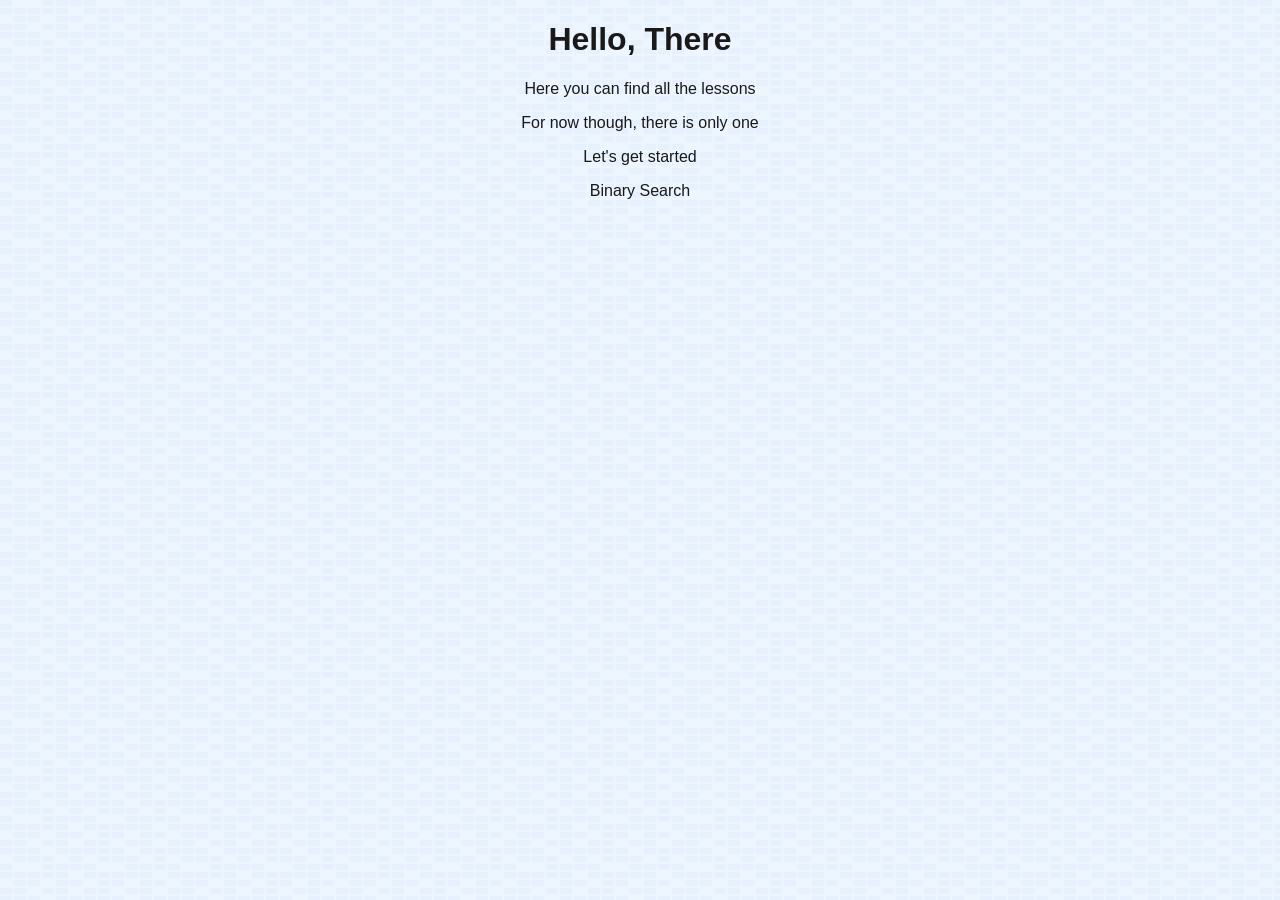
==== index.html @ f21dced7 "Rename Index.html to index.html" ====
<!DOCTYPE html>
<head>
    <title>CP Fundamentals</title>
    <link rel="stylesheet" href="Style.css">
</head>

<body>
    <h1>Hello, There</h1>
    <p>Here you can find all the lessons</p>
    <p>For now though, there is only one</p>
    <p>Let's get started</p>

    <a href="BinarySearch.html">Binary Search</a>

</body>
---- Style.css ----
:root{
    --normal-font-color: rgb(25, 25, 25);
}

html::-webkit-scrollbar, 
body::-webkit-scrollbar {
    display: none; /* Chrome, Safari, and Opera */
}

html, body {
    scrollbar-width: none;
    -ms-overflow-style: none;
}


body{
    text-align: center;
    color: var(--normal-font-color);
    background-color: #edf5ff;
    background-image: url("data:image/svg+xml,%3Csvg width='84' height='48' viewBox='0 0 84 48' xmlns='http://www.w3.org/2000/svg'%3E%3Cpath d='M0 0h12v6H0V0zm28 8h12v6H28V8zm14-8h12v6H42V0zm14 0h12v6H56V0zm0 8h12v6H56V8zM42 8h12v6H42V8zm0 16h12v6H42v-6zm14-8h12v6H56v-6zm14 0h12v6H70v-6zm0-16h12v6H70V0zM28 32h12v6H28v-6zM14 16h12v6H14v-6zM0 24h12v6H0v-6zm0 8h12v6H0v-6zm14 0h12v6H14v-6zm14 8h12v6H28v-6zm-14 0h12v6H14v-6zm28 0h12v6H42v-6zm14-8h12v6H56v-6zm0-8h12v6H56v-6zm14 8h12v6H70v-6zm0 8h12v6H70v-6zM14 24h12v6H14v-6zm14-8h12v6H28v-6zM14 8h12v6H14V8zM0 8h12v6H0V8z' fill='%23c3d9f9' fill-opacity='0.12' fill-rule='evenodd'/%3E%3C/svg%3E");
    font-family: "Poppins", sans-serif;
}

a{
    text-decoration: none;
    color: var(--normal-font-color);
}

section{
    min-height: 100vh;
    padding: 2em;
}

#start{
    position: relative;
    height: 100vh;
    width: 100%;
    box-sizing: border-box;
}

#start-content{
    position: absolute;
    top: 50%;
    left: 50%;
    transform: translate(-50%, -50%);
}

#start h1{
    margin-top: .5em;
    margin-bottom: 1em;
    font-family: "Poppins", sans-serif;
    font-size: 15vw;
}

#start a{
    margin-bottom: 2em;
    font-family: "Poppins", sans-serif;
    font-weight: 500;
    font-size: 100%;
    text-wrap: pretty;
}


#lottieAnim {
    margin-bottom: 5em;
}


#start-enter-button{
    position: absolute;
    left: 50%;
    transform: translate(-50%, -50%);
    width: 40%;
    height: 15%;
}

.explanation{
    padding: 2em;
    font-family: "Asap Sharp", sans-serif;
    font-size: 130%;
    font-weight: 400;
    
    h3{
        font-weight: 300;
        text-align: left;
    }
    p{
        text-align: left;
    }
    
    i{
        font-weight: 200;
        letter-spacing: -1px;
    }

    iframe{
        margin:5em;

        border:0;
    }
}

/* The following classes were done by AI, to do the sticky scroll reveal. */

.explanation {
    position: relative;
    padding: 0;
    min-height: 0;
}

.explanation-pin {
    position: sticky;
    top: 0;
    height: 100vh;
    box-sizing: border-box;
    padding: 2em;
    overflow: hidden;
    text-align: left;
}

.explanation-pin p,
.explanation-pin input,
.explanation-pin pre {
    margin: 0 0 0.8em;
    opacity: 0;
    transition: opacity 0.4s ease;
}

.explanation-pin p.revealed,
.explanation-pin input.revealed,
.explanation-pin pre.revealed {
    opacity: 1;
}

/* Normal scrolling after the viewport fills */
.explanation.released .explanation-pin {
    position: static;
    height: auto;
    min-height: 100vh;
    overflow: visible;
}

.explanation.released .explanation-pin p,
.explanation.released .explanation-pin input,
.explanation.released .explanation-pin pre {
    opacity: 1;
}
/*AI ends here*/

pre{
    background-color: #2d3748;
    color: #f7fafc;
    border-radius: 5px;
    padding: 20px;
    text-wrap: pretty;
}

#explanation2 i{
    color: #8b96a8;
    letter-spacing: 0;
}



#animation-section {
    min-height: 100vh;
    display: flex;
    justify-content: center;
    align-items: center;
    padding: 2em;
    box-sizing: border-box;
}


/* Demo code by AI */

.binary-demo {
    width: min(900px, 100%);
    text-align: center;
}

.binary-demo h2 {
    font-size: clamp(2rem, 5vw, 3.5rem);
    margin-bottom: 0.2em;
}

.demo-subtitle {
    margin-bottom: 3em;
    color: #59677f;
}

.demo-array {
    display: flex;
    justify-content: center;
    flex-wrap: wrap;
    gap: 10px;
    margin: 2em 0;
}

.demo-number {
    width: clamp(36px, 7vw, 70px);
    height: clamp(42px, 7vw, 65px);
    display: flex;
    justify-content: center;
    align-items: center;
    border: 2px solid #b8d5ff;
    border-radius: 12px;
    background: #e0edff;
    font-size: clamp(1rem, 2.5vw, 1.5rem);
    font-weight: 600;
    transition:
        background 0.35s ease,
        color 0.35s ease,
        opacity 0.35s ease,
        transform 0.35s ease;
}

.demo-number.active {
    background: #3984f6;
    border-color: #3984f6;
    color: white;
    transform: translateY(-8px);
}

.demo-number.valid {
    background: #c9f1e2;
    border-color: #36ae88;
    color: #176b52;
}

.demo-number.removed {
    opacity: 0.25;
    background: #cbd5e1;
    border-color: #cbd5e1;
    transform: scale(0.92);
}

#demo-step {
    min-height: 3em;
    margin: 2em auto;
    max-width: 600px;
    font-size: 1.15rem;
    line-height: 1.6;
}

.demo-controls {
    display: flex;
    justify-content: center;
    flex-wrap: wrap;
    gap: 12px;
}

button {
    font: inherit;
    padding: 0.75em 1.2em;
    border: 0;
    border-radius: 10px;
    background: #3984f6;
    color: white;
    cursor: pointer;
}

.demo-controls button:disabled {
    opacity: 0.4;
    cursor: not-allowed;
}

#demo-progress {
    color: #59677f;
    font-size: 0.9rem;
    margin-top: 1.5em;
}

@media (prefers-reduced-motion: reduce) {
    .demo-number {
        transition: none;
    }
}

/* End of AI */


section h1{
    font-size: 3rem;
    font-family: "Poppins", sans-serif;
    font-weight: bold;
    text-align: center;
}

td {
    border-bottom: 1px solid #2d3748;
    border-right: 1px solid #2d3748;
    padding: .5em;
}

table{
    border-collapse: collapse;
    margin: 50px;
}

td:hover{
    background-color: #89b2e731;
}

img{
    width: 100%;
}

section p{
    text-align: left;
}

.question{
    margin: 3em;
}

.question-text{
    font-weight: 800;
}

input{
    border: 2px solid #1073fb;
    border-radius: 10px;
    padding: 1em;
    width: 95%;
    margin: 1em;
}

input:focus{
    background-color: #e7f2ffe3;
}

input:hover{
    background-color: #89b2e731;
}

#result{
    text-align: center;
    font-weight: bold;
}

ul {
    list-style: none;
    background-color: #2d37484d;
    backdrop-filter: blur(100px) saturate(180%);
    -webkit-backdrop-filter: blur(100px) saturate(180%);
    overflow: hidden;
    display: flex;
    justify-content: center;
    margin: 0;
    z-index: 9999;
    padding: 0;

    position: sticky;
    top: 0;
    width: 100vw;
    box-sizing: border-box;
}

ul li {
    float: left;
}

ul li a {
    display: block;
    color: whitesmoke;
    padding: 14px 16px;

    transition: transform 0.3s ease;


}

ul li a:hover{
    transform: scale(1.2);
}
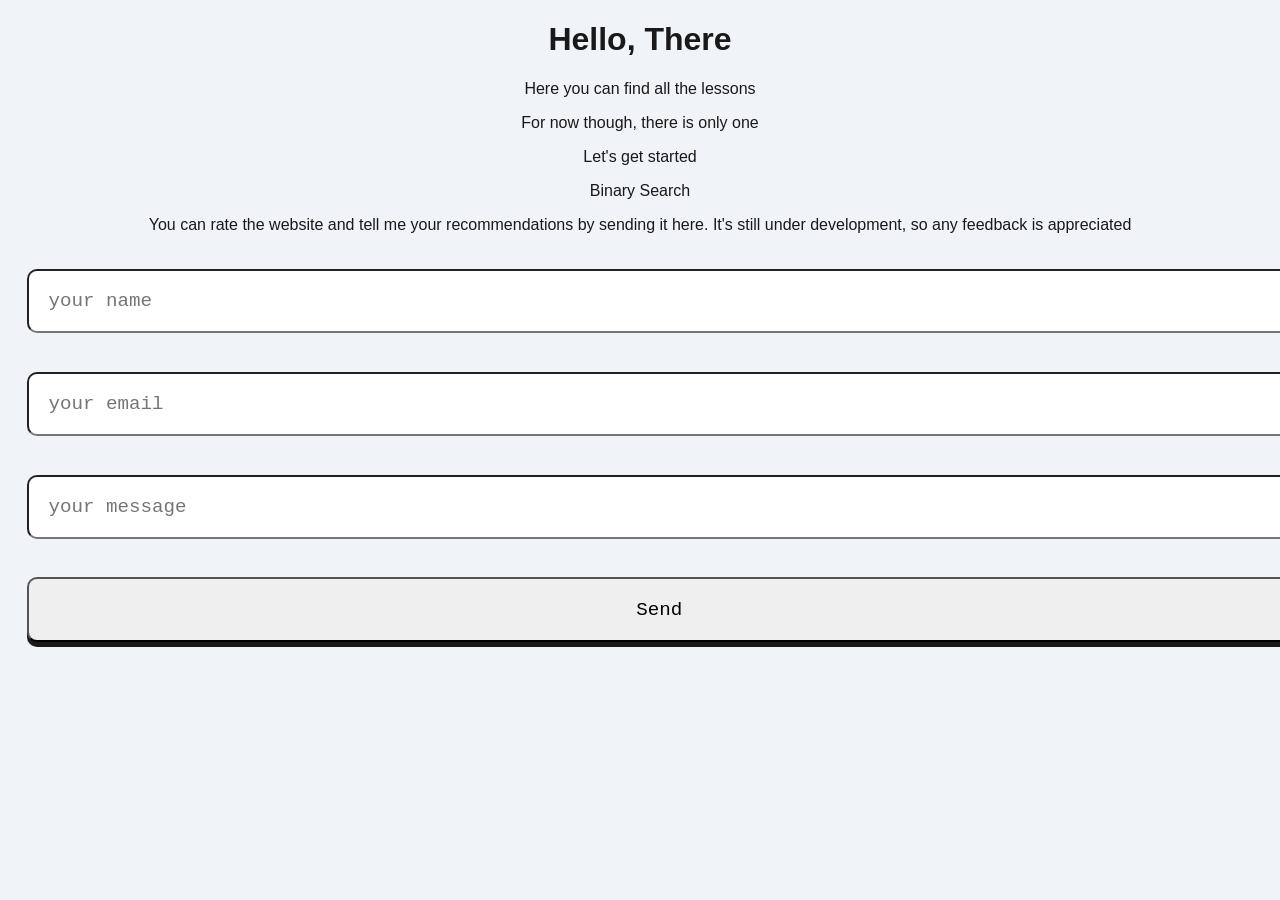
==== commit 9c958a6d: "Week 2 Terra" ====
--- a/index.html
+++ b/index.html
@@ -12,4 +12,11 @@
 
     <a href="BinarySearch.html">Binary Search</a>
 
+    <p>You can rate the website and tell me your recommendations by sending it here. It's still under development, so any feedback is appreciated</p>
+    <form action="https://formsubmit.co/hossam.m.m.tawfik@gmail.com" method="POST">
+        <input type="text" name="name" placeholder="your name" required>
+        <input type="email" name="email" placeholder="your email" required>
+        <input type="text" name="message" placeholder="your message" required>
+        <button type="submit">Send</button>
+    </form>
 </body>
--- a/Style.css
+++ b/Style.css
@@ -1,6 +1,15 @@
+/* I marked the fully AI generated code as AI, and also a small amount of the code (mainly for being desktop friendly, since it looked way better on like a tablet or phone than a desktop, were assisted by AI)  */
+
 :root{
     --normal-font-color: rgb(25, 25, 25);
-}
+    --normal-bg-color: #f0f3f7;
+    --overlay-bg-color: #939eac;
+    --terminal-bg-color: #2d3748;
+    --terminal-font-color: whitesmoke;
+    --black: rgb(25, 25, 25);
+    --white: whitesmoke;
+}
+
 
 html::-webkit-scrollbar, 
 body::-webkit-scrollbar {
@@ -13,11 +22,14 @@
 }
 
 
+*, *::before, *::after {
+    box-sizing: border-box; /* AI recommended */
+}
+
 body{
     text-align: center;
     color: var(--normal-font-color);
-    background-color: #edf5ff;
-    background-image: url("data:image/svg+xml,%3Csvg width='84' height='48' viewBox='0 0 84 48' xmlns='http://www.w3.org/2000/svg'%3E%3Cpath d='M0 0h12v6H0V0zm28 8h12v6H28V8zm14-8h12v6H42V0zm14 0h12v6H56V0zm0 8h12v6H56V8zM42 8h12v6H42V8zm0 16h12v6H42v-6zm14-8h12v6H56v-6zm14 0h12v6H70v-6zm0-16h12v6H70V0zM28 32h12v6H28v-6zM14 16h12v6H14v-6zM0 24h12v6H0v-6zm0 8h12v6H0v-6zm14 0h12v6H14v-6zm14 8h12v6H28v-6zm-14 0h12v6H14v-6zm28 0h12v6H42v-6zm14-8h12v6H56v-6zm0-8h12v6H56v-6zm14 8h12v6H70v-6zm0 8h12v6H70v-6zM14 24h12v6H14v-6zm14-8h12v6H28v-6zM14 8h12v6H14V8zM0 8h12v6H0V8z' fill='%23c3d9f9' fill-opacity='0.12' fill-rule='evenodd'/%3E%3C/svg%3E");
+    background-color: var(--normal-bg-color);
     font-family: "Poppins", sans-serif;
 }
 
@@ -29,6 +41,9 @@
 section{
     min-height: 100vh;
     padding: 2em;
+    width: min(900px, 100%);
+    margin-left: auto;
+    margin-right: auto;
 }
 
 #start{
@@ -50,6 +65,9 @@
     margin-bottom: 1em;
     font-family: "Poppins", sans-serif;
     font-size: 15vw;
+
+    font-size: clamp(2.5rem, 8vw, 5rem);
+
 }
 
 #start a{
@@ -98,6 +116,7 @@
 
         border:0;
     }
+    
 }
 
 /* The following classes were done by AI, to do the sticky scroll reveal. */
@@ -110,6 +129,10 @@
 
 .explanation-pin {
     position: sticky;
+
+    top: var(--navbar-height, 0px); /* AI recommended: keep the panel below the sticky navbar */
+    height: calc(100vh - var(--navbar-height, 0px)); /* AI recommended */
+
     top: 0;
     height: 100vh;
     box-sizing: border-box;
@@ -136,7 +159,7 @@
 .explanation.released .explanation-pin {
     position: static;
     height: auto;
-    min-height: 100vh;
+    min-height: calc(100vh - var(--navbar-height, 0px));
     overflow: visible;
 }
 
@@ -148,15 +171,17 @@
 /*AI ends here*/
 
 pre{
-    background-color: #2d3748;
-    color: #f7fafc;
+    background-color: var(--terminal-bg-color);
+    color: var(--terminal-font-color);
     border-radius: 5px;
     padding: 20px;
     text-wrap: pretty;
+    white-space: pre-wrap; /* AI recommended: lets long code lines wrap instead of overflowing */
+    overflow-wrap: anywhere; /* AI recommended */
 }
 
 #explanation2 i{
-    color: #8b96a8;
+    color: var(--normal-font-color);
     letter-spacing: 0;
 }
 
@@ -205,7 +230,7 @@
     align-items: center;
     border: 2px solid #b8d5ff;
     border-radius: 12px;
-    background: #e0edff;
+    background:var(--normal-bg-color);;
     font-size: clamp(1rem, 2.5vw, 1.5rem);
     font-weight: 600;
     transition:
@@ -250,16 +275,6 @@
     gap: 12px;
 }
 
-button {
-    font: inherit;
-    padding: 0.75em 1.2em;
-    border: 0;
-    border-radius: 10px;
-    background: #3984f6;
-    color: white;
-    cursor: pointer;
-}
-
 .demo-controls button:disabled {
     opacity: 0.4;
     cursor: not-allowed;
@@ -291,17 +306,24 @@
     border-bottom: 1px solid #2d3748;
     border-right: 1px solid #2d3748;
     padding: .5em;
+    /* font-size: clamp(10px, 100%, 30px); */
+    font-size: clamp(10px, 100%, 3.5vw);
 }
 
 table{
     border-collapse: collapse;
-    margin: 50px;
+    table-layout: fixed;
+    width: 100%;
 }
 
 td:hover{
     background-color: #89b2e731;
 }
 
+tr:hover{
+    background-color: #89b2e731;
+}
+
 img{
     width: 100%;
 }
@@ -312,40 +334,64 @@
 
 .question{
     margin: 3em;
+    display: flex;
+    flex-direction: column;
+    justify-content: center;
 }
 
 .question-text{
     font-weight: 800;
 }
 
-input{
-    border: 2px solid #1073fb;
+input, 
+button{
     border-radius: 10px;
     padding: 1em;
-    width: 95%;
+    width: 100%;
     margin: 1em;
-}
-
-input:focus{
+    font-family: "VT323", monospace;
+    font-size: larger;
+}
+
+/* input:focus{
     background-color: #e7f2ffe3;
 }
 
 input:hover{
     background-color: #89b2e731;
-}
+} */
+
+#answer {
+    height: 50px;
+    border-radius: 50%;
+    corner-shape: superellipse(4.00);
+    background-color: var(--terminal-bg-color);
+    color: #939eac;
+}
+
+#answer:focus{
+    background-color: #14171be3;
+    outline: 1px solid rgb(10, 10, 10);
+}
+
+#answer:hover{
+    background-color: #1f2833c7;
+}
+
 
 #result{
     text-align: center;
     font-weight: bold;
 }
 
-ul {
+#navbar {
     list-style: none;
     background-color: #2d37484d;
     backdrop-filter: blur(100px) saturate(180%);
     -webkit-backdrop-filter: blur(100px) saturate(180%);
     overflow: hidden;
     display: flex;
+    flex-wrap: wrap;
     justify-content: center;
     margin: 0;
     z-index: 9999;
@@ -353,24 +399,166 @@
 
     position: sticky;
     top: 0;
-    width: 100vw;
+    width: 100%;
     box-sizing: border-box;
 }
 
-ul li {
-    float: left;
-}
-
-ul li a {
+#navbar li {
+    float: none;
+}
+
+#navbar li a {
     display: block;
-    color: whitesmoke;
+    color: var(--terminal-font-color);
     padding: 14px 16px;
 
     transition: transform 0.3s ease;
-
-
-}
-
-ul li a:hover{
+}
+
+#navbar li a:hover{
     transform: scale(1.2);
-}+}
+
+
+::selection {
+    background: #c48888;
+    color: rgb(20, 15, 6);
+}
+
+/* ::selection .popuptext{
+    visibility: hidden;
+    width: 160px;
+    background-color: #555;
+    color: #fff;
+    text-align: center;
+    border-radius: 6px;
+    padding: 8px 0;
+    position: absolute;
+    z-index: 1;
+    bottom: 125%;
+    left: 50%;
+    margin-left: -80px;
+}
+
+.popup .show {
+    visibility: visible;
+    -webkit-animation: fadeIn 1s;
+    animation: fadeIn 1s
+}
+@-webkit-keyframes fadeIn {
+    from {opacity: 0;}
+    to {opacity: 1;}
+}
+
+@keyframes fadeIn {
+    from {opacity: 0;}
+    to {opacity:1 ;}
+} */
+
+#nextstep{
+    display: flex;
+    justify-content: space-around;
+}
+
+.inlineref{
+    text-decoration: underline;
+    text-decoration-style: dotted;
+    text-decoration-color: --terminal-bg-color;
+}
+
+#NightMode img{
+    width: 80px;
+    height: 80px;
+
+    z-index: 9999;
+    position: fixed;
+    right: 0;
+    bottom: 0;
+}
+
+@keyframes correct {
+    100% {background-color: green; color: white;}
+}
+@keyframes incorrect {
+    100% {background-color: rgb(168, 0, 0); color: white;}
+}
+@keyframes buttonHover {
+    100% {
+        filter: drop-shadow(0 10px);
+        transform: translate(0, -5px);
+        background-color: absolute;
+    }
+}
+
+.correct{
+    animation-name: correct;
+    animation-duration: .5s;
+    animation-fill-mode: forwards;
+}
+
+.incorrect{
+    animation-name: incorrect;
+    animation-duration: .5s;
+    animation-fill-mode: forwards;
+}
+
+#next{
+    background-color: var(--terminal-bg-color);
+    color: var(--terminal-font-color);
+}
+
+.gridQuiz{
+    display: flex;
+    flex-direction: column;
+    justify-content: space-around;
+}
+
+.row{
+    display: flex;
+    flex-direction: row;
+    button{
+        width: 85%;
+    }
+}
+
+button{
+    filter: drop-shadow(0 5px var(--black));
+}
+
+button:hover{
+    animation-name: buttonHover;
+    animation-duration: 1ms;
+    animation-fill-mode: forwards;
+}
+
+
+/* W MEMRISE for this great inspiration!!!! They just made me reverse engineer their website to make this. I was stupidly thinking I had to make vectors, and overlay them but it turned out way easier. */
+.keyGuide{
+    background-color: var(--black);
+    /* background-color: greenyellow; */
+    font-family: "Poppins", sans-serif;
+    font-weight: 700;
+    border-radius: 0.25rem;
+    color: var(--white);
+    flex-shrink: 0;
+    font-size: 1rem;
+    width: 1.5rem;
+    height: 1.5rem;
+    justify-content: center;
+    text-align: center;
+    position: absolute;
+    top: calc(50% - 0.75rem);
+    align-items: center;
+
+}
+@media (max-width: 768px) {
+    .keyGuide{display: none;}
+}
+@media (max-width: 500px) {
+    button{font-size:5vw;}
+}
+
+.keyGuide svg{
+    width: .8em;
+}
+
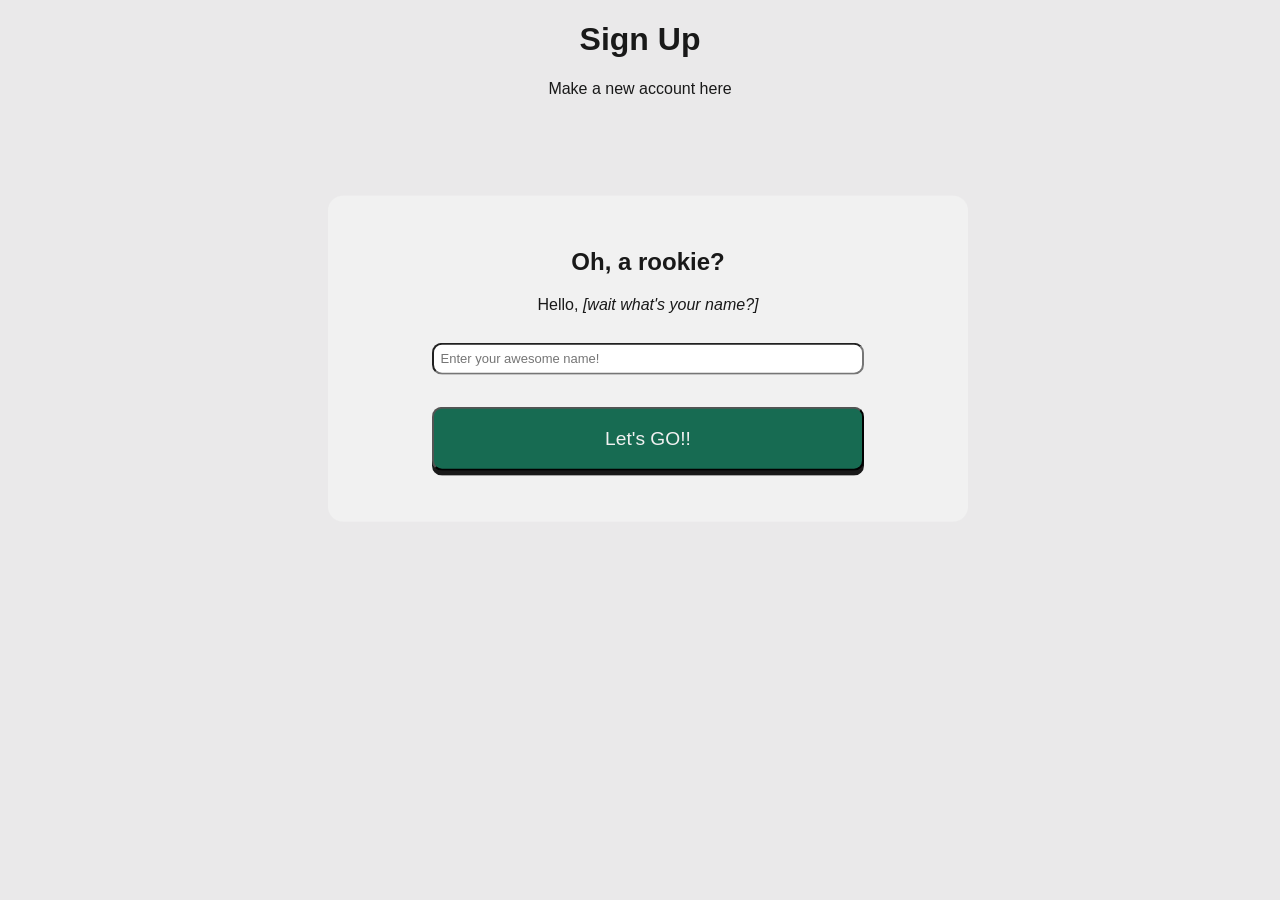
==== commit afb3f8e4: "Week 3 Midpoint (actually perhaps 1 third but ANYWAY)" ====
--- a/index.html
+++ b/index.html
@@ -5,18 +5,51 @@
 </head>
 
 <body>
-    <h1>Hello, There</h1>
-    <p>Here you can find all the lessons</p>
+    <h1>Hello, <span id="nameGreeting">there</span></h1>
+    <p>Welcome to your dashboard</p>
     <p>For now though, there is only one</p>
     <p>Let's get started</p>
 
-    <a href="BinarySearch.html">Binary Search</a>
+    <div id="nighty"></div>
 
-    <p>You can rate the website and tell me your recommendations by sending it here. It's still under development, so any feedback is appreciated</p>
-    <form action="https://formsubmit.co/hossam.m.m.tawfik@gmail.com" method="POST">
-        <input type="text" name="name" placeholder="your name" required>
-        <input type="email" name="email" placeholder="your email" required>
-        <input type="text" name="message" placeholder="your message" required>
-        <button type="submit">Send</button>
-    </form>
-</body>
+    <div id="entrytable">
+        <table id="progress">
+            <h2>Binary Search</h2>
+            <tr>
+                <td><a href="BinarySearch.html">Binary Search</a></td>
+                
+            </tr>
+            <tr>
+                <td><a href="lowerupperbound.html">Upper Bound vs Lower Bound</a></td>
+                
+            </tr>
+        </table>
+        <table>
+            <h2>Number Theory</h2>
+            <tr>
+                <td><a href="primenumbers.html">Finding Prime Numbers</a></td>
+            </tr>
+            <tr>
+                <td><a href="#">Sieve of Eratosthenes</a></td>
+            </tr>
+            <tr>
+                <td><a href="#">Prime Factorisation</a></td>
+            </tr>
+            <tr>
+                <td><a href="#">GCD & LCM</a></td>
+            </tr>
+        </table>
+    </div>
+
+    <p>Do you have feedback? Fire me a message at @hossam_tawfik on Slack, send me an email on hossam.m.m.tawfik@gmail.com or inside Github. I really value your feedback</p>
+
+    <script>
+        if (localStorage.getItem("username") === null && location.href != 'newaccount.html') {
+            location.href = 'newaccount.html';
+        }
+    </script>
+
+    <!-- I dunno ¯\_(ツ)_/¯ -->
+    <script src="indexCode.js"></script>
+    <script src="script.js"></script>
+</body>
--- a/Style.css
+++ b/Style.css
@@ -2,12 +2,12 @@
 
 :root{
     --normal-font-color: rgb(25, 25, 25);
-    --normal-bg-color: #f0f3f7;
+    --normal-bg-color: #eae9ea;
     --overlay-bg-color: #939eac;
     --terminal-bg-color: #2d3748;
     --terminal-font-color: whitesmoke;
     --black: rgb(25, 25, 25);
-    --white: whitesmoke;
+    --white: #f1f1f1;
 }
 
 
@@ -255,6 +255,7 @@
 
 .demo-number.removed {
     opacity: 0.25;
+    filter: drop-shadow(0 0);
     background: #cbd5e1;
     border-color: #cbd5e1;
     transform: scale(0.92);
@@ -276,7 +277,9 @@
 }
 
 .demo-controls button:disabled {
-    opacity: 0.4;
+    opacity: 1;
+    background-color: #d1d5db;
+    color: #475569;
     cursor: not-allowed;
 }
 
@@ -348,7 +351,7 @@
     border-radius: 10px;
     padding: 1em;
     width: 100%;
-    margin: 1em;
+    margin: 1em 0 1em 0;
     font-family: "VT323", monospace;
     font-size: larger;
 }
@@ -477,17 +480,13 @@
 }
 
 @keyframes correct {
-    100% {background-color: green; color: white;}
+    100% {background-color: green; color: white; filter: drop-shadow(0 5px var(--black));
+}
+    
 }
 @keyframes incorrect {
-    100% {background-color: rgb(168, 0, 0); color: white;}
-}
-@keyframes buttonHover {
-    100% {
-        filter: drop-shadow(0 10px);
-        transform: translate(0, -5px);
-        background-color: absolute;
-    }
+    100% {background-color: rgb(168, 0, 0); color: white; filter: drop-shadow(0 5px var(--black));
+}
 }
 
 .correct{
@@ -518,6 +517,7 @@
     flex-direction: row;
     button{
         width: 85%;
+        margin: 1em;
     }
 }
 
@@ -526,9 +526,14 @@
 }
 
 button:hover{
-    animation-name: buttonHover;
-    animation-duration: 1ms;
-    animation-fill-mode: forwards;
+    filter: drop-shadow(0 10px var(--black));
+    transform: translate(0, -5px);
+    background-color: absolute;
+}
+
+button:active{
+    transform: translateY(5px);
+    filter: drop-shadow(0 5px);
 }
 
 
@@ -562,3 +567,87 @@
     width: .8em;
 }
 
+.sidenav{
+    height: 100%;
+    position: fixed;
+    z-index: 9999;
+    top: 0;
+    left: 0;
+    background-color: var(--terminal-bg-color);
+    transition: 0.5s;
+    width: 0;
+
+
+    /* (⊙ˍ⊙) */
+    /* Stupid me didn't write this overflow line, thinking it was irrelevant, but AI told me otherwise. It sure is relevant, because without it the <a> stay outside the navbar */
+
+    overflow-x: hidden; 
+
+    a{
+        display: block;
+    }
+
+}
+
+.menu-toggle{
+    position: fixed;
+    left: 0;
+    top: 50px;
+    border-top-right-radius: 50px;
+    border-bottom-right-radius: 50px;
+    background-color: var(--white);
+    display: flex;
+    justify-content: end;
+    filter: drop-shadow(-3px 5px 5px var(--black));
+
+    z-index: 10000;    /* Solution to bug provided by AI */
+
+    iframe{
+        width: 50px;
+        height: 50px;
+        border: 0;
+
+        pointer-events: none; /* Solution to same bug provided by AI */
+    }
+}
+
+#entrytable{
+    margin: 25px;
+    
+    h2 {
+        text-align: left;
+        font-weight: 700;
+    }
+
+    table{
+        margin: 50px;
+        margin-top: 10px;
+        width: calc(100vw - 100px);
+        
+        td{
+            text-align: left;
+        }
+    }
+}
+
+#signUp{
+    /* height: 50vh; */
+    width: 50vw;
+    position: absolute;
+    transform: translate(50%, 25%);
+    background-color: var(--white);
+    border-radius: 15px;
+    padding: 2em;
+    input{
+        width: 75%;
+        font-family: "Poppins", sans-serif;
+        padding: .5em;
+        font-size: small;
+    }
+    button{
+        font-family: "Poppins", sans-serif;
+        width: 75%;
+        background-color: #176b52;
+        color: var(--white);
+    }
+}
